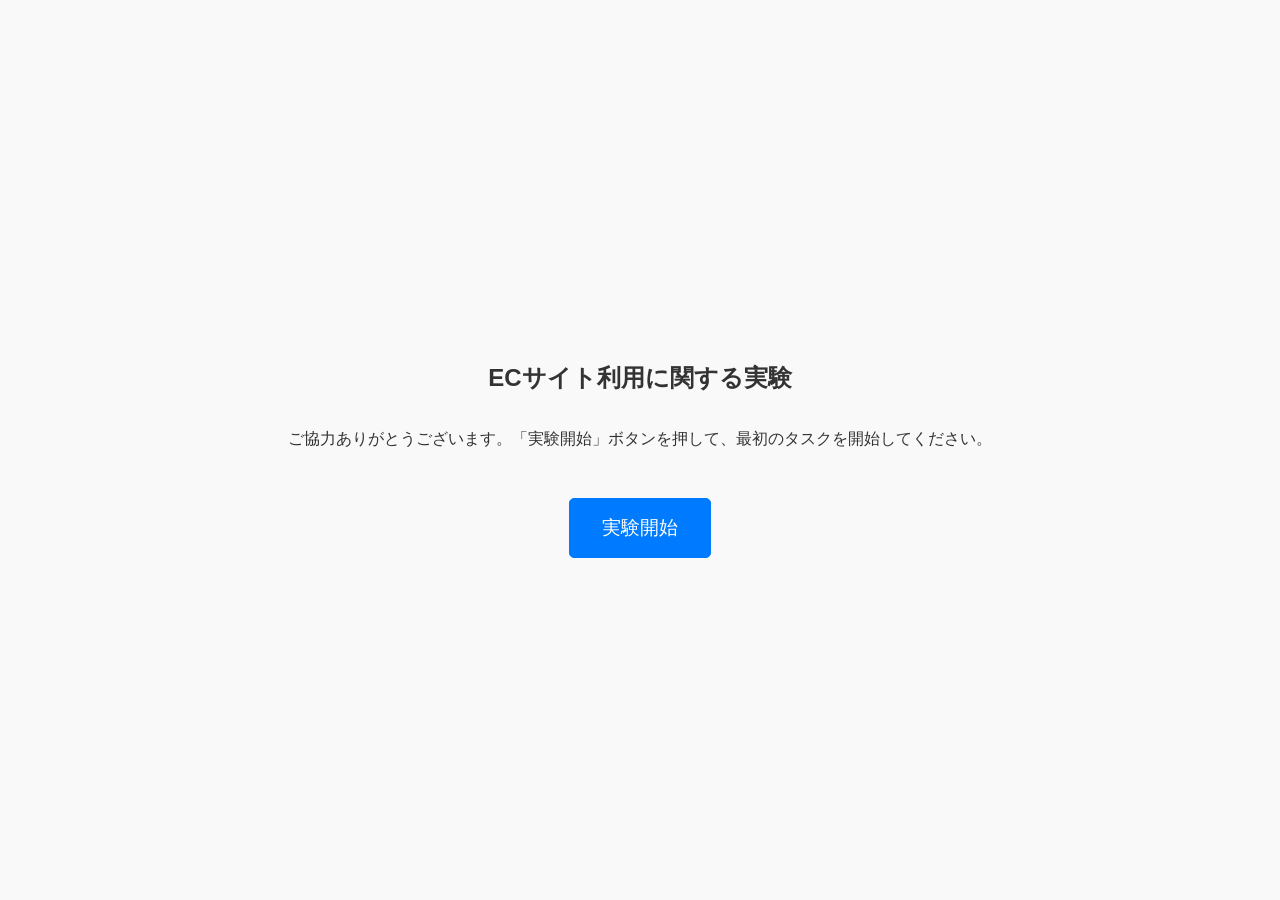
==== index.html @ 121de9e4 "1112" ====
<!DOCTYPE html>
<html lang="ja">
<head>
    <meta charset="UTF-8">
    <meta name="viewport" content="width=device-width, initial-scale=1.0">
    <title>ECサイト利用実験</title>
    <link rel="stylesheet" href="style.css">
</head>
<body>
    <div id="experiment-container">
        <!-- 0. 実験開始画面 -->
        <div id="start-screen">
            <h2>ECサイト利用に関する実験</h2>
            <p>ご協力ありがとうございます。「実験開始」ボタンを押して、最初のタスクを開始してください。</p>
            <button id="start-experiment-btn">実験開始</button>
        </div>

        <!-- チュートリアル開始画面 -->
        <div id="tutorial-start-screen" class="hidden">
            <h2>チュートリアル</h2>
            <p>まずはじめに、操作に慣れていただくためのチュートリアルを2回行います。</p>
            <button id="start-tutorial-btn">チュートリアル開始</button>
        </div>

        <!-- チュートリアル完了画面 -->
        <div id="tutorial-complete-screen" class="hidden">
            <h2>チュートリアル完了</h2>
            <p>チュートリアルお疲れ様でした。次は本番の実験です。</p>
            <button id="start-main-experiment-btn">実験に進む</button>
        </div>

        <!-- チュートリアルタスク完了画面 -->
        <div id="tutorial-task-complete-screen" class="hidden">
            <h2>チュートリアルタスク完了</h2>
            <p>本番ではアンケートの画面が表示されます。</p>
            <button id="next-tutorial-task-btn">次のチュートリアルへ</button>
        </div>

        <!-- 1. タスク指示画面 (デフォルトで非表示) -->
        <div id="task-screen" class="hidden">
            <h2>タスク指示</h2>
            <p id="task-description"><strong>トマト</strong>と<strong>ケーキ</strong>をカートに入れてください</p>
            <button id="start-task-btn">タスク開始</button>
        </div>

        <!-- 2. ECサイト画面 (デフォルトで非表示) -->
        <div id="ec-site-screen" class="hidden">
            <div class="loading-overlay" style="display: none;">
                <!-- ローダー用のコンテナ -->
            </div>

            <header>
                <h1>ECサイト</h1>
                <p id="header-task-description" style="margin: 0 auto; padding: 0 2rem; font-size: 1.1rem; color: #c9302c; font-weight: 600;"></p>
                <div class="header-right">
                    <div id="cart-container">
                        <span id="cart-count">0</span>
                        <svg id="cart-icon" xmlns="http://www.w3.org/2000/svg" width="28" height="28" viewBox="0 0 24 24" fill="none" stroke="currentColor" stroke-width="2" stroke-linecap="round" stroke-linejoin="round"><circle cx="9" cy="21" r="1"></circle><circle cx="20" cy="21" r="1"></circle><path d="M1 1h4l2.68 13.39a2 2 0 0 0 2 1.61h9.72a2 2 0 0 0 2-1.61L23 6H6"></path></svg>
                        <ul id="cart-items">
                            <!-- カート内商品はここに表示 -->
                        </ul>
                    </div>
                    <button id="complete-task-btn">完了を報告する</button>
                </div>
            </header>

            <div id="ec-main-container">
                <nav id="category-nav">
                    <a href="#" data-category="home">ホーム</a>
                    <a href="#" data-category="vegetables">野菜</a>
                    <a href="#" data-category="fruits">果物</a>
                    <a href="#" data-category="sweets">お菓子・デザート</a>
                    <a href="#" data-category="drinks">飲み物</a>
                </nav>

                <main>
                    <div id="product-list">
                        <!-- 商品カードはここに動的に挿入されます -->
                    </div>
                </main>

                <!-- カートサイドバー -->
                <aside id="cart-sidebar">
                    <div class="cart-sidebar-header">
                        <h2>カート</h2>
                    </div>
                    <div id="cart-sidebar-body">
                        <!-- カートの内容がここに表示される -->
                    </div>
                </aside>
            </div>

            <div id="toast-notification" class="toast"></div>

            <button id="back-to-loader-selection-btn">ローダー選択に戻る</button>
        </div>

        <div id="survey-screen" class="hidden">
            <h2>アンケート</h2>
            <p>タスク<span id="survey-task-number"></span>のアンケートです。</p>
            <p>アンケートを記入して下さい。</p>
            <p>アンケートの記入が終わったら次のタスクへ移動してください。</p>
            <div class="next-task-container">
                <button id="next-task-btn">次のタスクへ</button>
            </div>
        </div>
        <div id="experiment-complete-screen" class="hidden">
            <h2>実験終了</h2>
            <p>ご協力いただき、誠にありがとうございました。すべてのタスクが完了しました。</p>
            <button id="download-csv-btn">CSV形式でダウンロード</button>
        </div>

    </div>

    <div id="debug-loader-modal" class="modal-overlay hidden">
        <div class="modal-content">
            <button class="modal-close-btn">&times;</button>
            <h2>Loader Showcase (Debug)</h2>
            <div class="modal-loader-grid">
                <!-- Spinner -->
                <div class="modal-loader-card">
                    <h3>Spinner</h3>
                    <div class="spinner"></div>
                </div>
                <!-- Spinner (Color) -->
                <div class="modal-loader-card">
                    <h3>Spinner (Color)</h3>
                    <div class="spinner color"></div>
                </div>
                <!-- Progress Bar -->
                <div class="modal-loader-card">
                    <h3>Progress Bar</h3>
                    <div class="progress-bar-container">
                        <div class="progress-bar"></div>
                    </div>
                </div>
                <!-- Progress Bar (Color) -->
                <div class="modal-loader-card">
                    <h3>Progress Bar (Color)</h3>
                    <div class="progress-bar-container">
                        <div class="progress-bar color"></div>
                    </div>
                </div>
                <!-- Skeleton -->
                <div class="modal-loader-card skeleton-card-wrapper">
                                    <h3>Skeleton</h3>
                                    <div class="modal-skeleton-card">
                                        <div class="skeleton-image"></div>
                                        <div class="skeleton-content">
                                            <div class="skeleton-text"></div>
                                            <div class="skeleton-text short"></div>
                                        </div>
                                        <div class="skeleton-button"></div>
                                    </div>
                                </div>
                                <!-- Skeleton (Color) -->
                                <div class="modal-loader-card skeleton-card-wrapper">
                                    <h3>Skeleton (Color)</h3>
                                    <div class="modal-skeleton-card color">
                                        <div class="skeleton-image"></div>
                                        <div class="skeleton-content">
                                            <div class="skeleton-text"></div>
                                            <div class="skeleton-text short"></div>
                                        </div>
                                        <div class="skeleton-button"></div>
                                    </div>                </div>
            </div>
        </div>
    </div>

    <script src="script.js"></script>
</body>
</html>
---- style.css ----
/* 全体スタイル */
body {
    font-family: 'Helvetica Neue', Arial, 'Hiragino Kaku Gothic ProN', 'Hiragino Sans', Meiryo, sans-serif;
    margin: 0;
    background-color: #f9f9f9;
    color: #333;
}

*, *::before, *::after {
    box-sizing: border-box;
}

/* ヘッダーとナビゲーション */
header {
    background-color: #fff;
    padding: 0 1rem; /* ← 左右のpaddingを縮小 */
    height: 60px;
    display: flex;
    align-items: center;
    border-bottom: 1px solid #eee;
    position: sticky;
    top: 0;
    z-index: 1000;
}

header h1 {
    font-size: 1.5rem;
    margin: 0;
}

/* --- メインレイアウトコンテナ --- */
#ec-main-container {
    display: flex;
    align-items: flex-start;
}

/* --- サイドバーナビゲーション --- */
#category-nav {
    flex: 0 0 240px; /* サイドバーの幅を固定 */
    background-color: #fdfdfd;
    border-right: 1px solid #eee;
    padding: 1.5rem 1rem;
    height: calc(100vh - 60px); /* ヘッダーの高さを引いたビューポートの高さ */
    position: sticky;
    top: 60px; /* ヘッダーの高さ分オフセット */
}

#category-nav a {
    display: block;
    text-decoration: none;
    color: #333;
    padding: 0.75rem 1.5rem;
    margin-bottom: 0.5rem;
    border-radius: 6px;
    font-weight: 500;
    transition: background-color 0.2s ease, color 0.2s ease;
    border-left: 3px solid transparent;
}

#category-nav a:hover {
    background-color: #f0f0f0;
}

#category-nav a.active {
    color: #007bff;
    font-weight: 600;
    background-color: #e9f5ff;
    border-left-color: #007bff;
}

/* --- メインコンテンツエリア --- */
main {
    flex-grow: 1;
    padding: 0; /* mainのパディングを削除 */
}

/* 商品一覧 */
#product-list {
    display: grid;
    grid-template-columns: repeat(5, 1fr); /* 5列に固定 */
    gap: 1rem; /* 隙間を縮小 */
    padding: 1.5rem;
    max-width: 1400px;
    margin: 0 auto;
}

#product-list h2 {
    grid-column: 1 / -1; /* h2をグリッドの全幅に広げる */
    margin-bottom: 1rem;
    padding-bottom: 1rem;
    border-bottom: 1px solid #eee;
}

/* 商品カード */
.product-card {
    background: #fff;
    border-radius: 8px; /* 少し小さく */
    box-shadow: 0 2px 8px rgba(0, 0, 0, 0.06);
    overflow: hidden;
    transition: transform 0.3s ease, box-shadow 0.3s ease;
    display: flex;
    flex-direction: column;
    min-width: 0; /* グリッドアイテムの最小幅問題を解決 */
    min-height: 310px; /* カードの高さを統一し、スクロールバーの出現を防ぐ */
}

.product-card:hover {
    transform: translateY(-4px);
    box-shadow: 0 6px 16px rgba(0, 0, 0, 0.1);
}

.product-card img {
    width: 100%;
    height: 140px; /* 画像高さを縮小 */
    object-fit: contain;
}

.product-card-content {
    padding: 0.8rem; /* パディングを縮小 */
    flex-grow: 1;
    display: flex;
    flex-direction: column;
    overflow: hidden; /* コンテンツのはみ出しによる幅の拡張を防ぐ */
}

.product-card h3 {
    margin-top: 0;
    margin-bottom: 0.4rem;
    font-size: 1rem; /* 文字サイズを縮小 */
    word-break: break-all; /* 長い単語による幅の拡張を防ぐ */
}

.product-card p {
    font-size: 0.9rem; /* 文字サイズを縮小 */
    color: #666;
    flex-grow: 1;
}

.product-card .price {
    font-size: 1rem; /* 文字サイズを縮小 */
    font-weight: bold;
    color: #e63946;
    margin-bottom: 0.8rem;
}

/* カートに入れるボタン */
.add-to-cart-btn {
    display: block; /* aタグになったため追加 */
    text-align: center; /* aタグになったため追加 */
    text-decoration: none; /* aタグになったため追加 */
    background-color: #007bff;
    color: white;
    border: none;
    padding: 0.5rem 0.8rem; /* パディングを縮小 */
    margin: 0.8rem;
    margin-top: auto; /* ボタンをカード下部に固定 */
    border-radius: 5px;
    cursor: pointer;
    font-size: 0.9rem; /* 文字サイズを縮小 */
    font-weight: bold;
    transition: background-color 0.3s ease;
}

.add-to-cart-btn:hover {
    background-color: #0056b3;
}

/* ローディングオーバーレイ */
.loading-overlay {
    position: fixed;
    top: 0;
    left: 0;
    width: 100%;
    height: 100%;
    background-color: rgba(255, 255, 255, 0.8);
    backdrop-filter: blur(5px);
    display: none; /* デフォルトは非表示 */
    justify-content: center;
    align-items: center;
    z-index: 9999;
    flex-direction: column;
}

/* スピナー */
.spinner {
    width: 48px;
    height: 48px;
    border: 4px solid #f3f3f3;
    border-top: 4px solid #007bff;
    border-radius: 50%;
    animation: spin 1s linear infinite;
    margin-bottom: 20px;
}

@keyframes spin {
    0% { transform: rotate(0deg); }
    100% { transform: rotate(360deg); }
}

/* プログレスバー */
.progress-bar-container {
    width: 200px;
    height: 8px;
    background-color: #e0e0e0;
    border-radius: 4px;
    overflow: hidden;
}

.progress-bar {
    width: 0; /* 初期幅を0に */
    height: 100%;
    background-color: #007bff;
    border-radius: 4px;
    /* 加速的な動きを表現するtransition */
    transition: width 0s cubic-bezier(0.5, 0, 0.75, 0);
}


/* トースト通知 */
#toast-notification {
    position: fixed;
    bottom: 20px;
    right: 20px;
    background-color: #2c3e50;
    color: #ecf0f1;
    padding: 1rem 1.5rem;
    border-radius: 8px;
    box-shadow: 0 5px 15px rgba(0, 0, 0, 0.2);
    transform: translateX(calc(100% + 20px));
    transition: transform 0.5s cubic-bezier(0.68, -0.55, 0.27, 1.55);
    z-index: 10000;
    opacity: 0;
}

#toast-notification.show {
    transform: translateX(0);
    opacity: 1;
}

/* 画面表示/非表示 */
.hidden {
    display: none !important;
}

/* タスク完了ボタン */
#complete-task-btn {
    padding: 0.6rem 1.2rem;
    font-size: 0.9rem;
    font-weight: bold;
    color: #fff;
    background-color: #28a745; /* 成功を意味する緑色 */
    border: none;
    border-radius: 5px;
    cursor: pointer;
    transition: background-color 0.3s ease;
}

#complete-task-btn:hover {
    background-color: #218838;
}

/* ホーム画面の検索コンテナ */
.home-search-container {
    text-align: center;
    padding: 4rem 2rem;
    display: flex;
    flex-direction: column;
    align-items: center;
    justify-content: center;
    height: calc(100% - 4rem); /* padding分を考慮 */
}

.home-search-container h2 {
    grid-column: initial; /* グリッドレイアウトの影響をリセット */
    border-bottom: none;
    font-size: 1.8rem;
    margin-bottom: 2rem;
    color: #333;
}

.search-bar {
    display: flex;
    width: 100%;
    max-width: 600px;
    border-radius: 8px;
    overflow: hidden;
    box-shadow: 0 4px 20px rgba(0, 0, 0, 0.1);
}

.search-bar input {
    flex-grow: 1;
    border: 1px solid #ddd;
    border-right: none;
    padding: 1rem;
    font-size: 1.1rem;
    border-radius: 8px 0 0 8px;
}

.search-bar input:focus {
    outline: none;
    border-color: #007bff;
}

.search-bar button {
    border: none;
    background-color: #007bff;
    color: white;
    padding: 0 2rem;
    font-size: 1.1rem;
    font-weight: bold;
    cursor: pointer;
    transition: background-color 0.3s ease;
    border-radius: 0 8px 8px 0;
}

.search-bar button:hover {
    background-color: #0056b3;
}

/* 開始・タスク・終了画面共通スタイル */
#start-screen, #task-screen, #experiment-complete-screen {
    display: flex;
    flex-direction: column;
    align-items: center;
    justify-content: center;
    height: 100vh;
    text-align: center;
    padding: 2rem;
}

#start-screen button, #task-screen button, #next-task-btn {
    font-size: 1.2rem;
    padding: 1rem 2rem;
    margin-top: 2rem;
    cursor: pointer;
    border: 1px solid #007bff;
    background-color: #007bff;
    color: #fff;
    border-radius: 5px;
    transition: all 0.3s ease;
}

#start-screen button:hover, #task-screen button:hover, #next-task-btn:hover {
    background-color: #0056b3;
}

/* タスク指示の強調 */
#task-description strong {
    background-color: yellow;
    color: #000;
    padding: 2px 4px;
    border-radius: 3px;
}


/* スケルトンスクリーン */
.skeleton-card {
    background: #fff;
    border-radius: 8px; /* product-cardと一致 */
    box-shadow: 0 2px 8px rgba(0, 0, 0, 0.06); /* product-cardと一致 */
    overflow: hidden;
    display: flex;
    flex-direction: column;
    min-width: 0; /* グリッドアイテムの最小幅問題を解決 */
    min-height: 310px; /* カードの高さを統一し、スクロールバーの出現を防ぐ */
}

.skeleton-image, .skeleton-text, .skeleton-button {
    background: linear-gradient(90deg, #f0f0f0 25%, #e0e0e0 50%, #f0f0f0 75%);
    background-size: 200% 100%;
    animation: shimmer 1.5s infinite;
}

.skeleton-image {
    width: 100%;
    height: 140px; /* product-cardと一致 */
}

.skeleton-content {
    padding: 0.8rem; /* product-card-contentと一致 */
    flex-grow: 1;
    display: flex;
    flex-direction: column;
}

.skeleton-text {
    height: 1rem; /* h3のfont-sizeに合わせる */
    border-radius: 4px;
    margin-bottom: 0.4rem; /* h3のmargin-bottomに合わせる */
}

.skeleton-text.short {
    width: 60%;
    margin-bottom: 0.8rem; /* priceのmargin-bottomに合わせる */
}

.skeleton-button {
    /* .add-to-cart-btnに合わせる */
    height: calc(0.5rem * 2 + 0.9rem);
    margin: 0.8rem;
    margin-top: auto;
    border-radius: 5px;
}

@keyframes shimmer {
    0% {
        background-position: 200% 0;
    }
    100% {
        background-position: -200% 0;
    }
}

#back-to-loader-selection-btn {
    position: fixed;
    bottom: 20px;
    left: 20px;
    padding: 0.6rem 1.2rem;
    font-size: 0.9rem;
    font-weight: bold;
    color: #fff;
    background-color: #6c757d;
    border: none;
    border-radius: 5px;
    cursor: pointer;
    z-index: 1000;
    transition: background-color 0.3s ease;
}

#back-to-loader-selection-btn:hover {
    background-color: #5a6268;
}

/* --- カラーバージョン --- */

/* カラースピナー */
.spinner.color {
    /* Re-style for conic gradient */
    border: none; /* Remove the old border */
    background: conic-gradient(from 90deg at 50% 50%, #4285F4, #DB4437, #F4B400, #0F9D58, #4285F4);
    -webkit-mask: radial-gradient(farthest-side, #0000 calc(100% - 4px), #000 0);
    mask: radial-gradient(farthest-side, #0000 calc(100% - 4px), #000 0);
}

/* カラープログレスバー */
.progress-bar.color {
    background: linear-gradient(90deg, #4285F4, #0F9D58, #F4B400, #DB4437);
}

/* カラースケルトン */
.skeleton-card.color .skeleton-image,
.skeleton-card.color .skeleton-text,
.skeleton-card.color .skeleton-button {
    background: linear-gradient(
        90deg,
        #e57373, /* Refined Red */
        #ffb74d, /* Refined Orange */
        #fff176, /* Refined Yellow */
        #81c784, /* Refined Green */
        #64b5f6, /* Refined Blue */
        #7986cb, /* Refined Indigo */
        #e57373  /* Repeat Red for smooth loop */
    );
    background-size: 200% 100%;
}

/* --- Debug Loader Modal --- */
.modal-overlay {
    position: fixed;
    top: 0;
    left: 0;
    width: 100%;
    height: 100%;
    background-color: rgba(0, 0, 0, 0.7);
    backdrop-filter: blur(5px);
    display: flex;
    justify-content: center;
    align-items: center;
    z-index: 10000;
    opacity: 0;
    visibility: hidden;
    transition: opacity 0.3s, visibility 0.3s;
}

.modal-overlay:not(.hidden) {
    opacity: 1;
    visibility: visible;
}

.modal-content {
    background-color: #fff;
    color: #333;
    padding: 2rem;
    border-radius: 8px;
    width: 90%;
    max-width: 1200px;
    max-height: 90vh;
    overflow-y: auto;
    position: relative;
    box-shadow: 0 5px 20px rgba(0,0,0,0.3);
    transform: scale(0.95);
    transition: transform 0.3s;
}

.modal-overlay:not(.hidden) .modal-content {
    transform: scale(1);
}

.modal-close-btn {
    position: absolute;
    top: 10px;
    right: 15px;
    background: none;
    border: none;
    font-size: 2.5rem;
    color: #aaa;
    cursor: pointer;
    line-height: 1;
}

.modal-content h2 {
    margin-top: 0;
    margin-bottom: 2rem;
    text-align: center;
}

.modal-loader-grid {
    display: grid;
    grid-template-columns: repeat(auto-fit, minmax(300px, 1fr));
    gap: 2rem;
}

.modal-loader-card {
    border: 1px solid #eee;
    border-radius: 8px;
    padding: 1.5rem;
    display: flex;
    flex-direction: column;
    align-items: center;
    background-color: #f9f9f9;
}

.modal-loader-card h3 {
    margin-top: 0;
    margin-bottom: 1.5rem;
    font-size: 1rem;
    font-weight: 600;
}

.modal-loader-card .progress-bar-container {
    width: 100%;
}

.skeleton-card-wrapper {
    width: 100%;
    height: 250px;
    background-color: #fff; /* Ensure skeleton background is white */
}

/* --- Styles for Modal Skeleton --- */
.modal-skeleton-card {
    background: #fff;
    border: 1px solid #eee;
    border-radius: 8px;
    overflow: hidden;
    display: flex;
    flex-direction: column;
    width: 100%;
    height: 100%;
}

.modal-loader-card .skeleton-image {
    height: 50%;
}

.modal-skeleton-card .skeleton-content {
    padding: 1rem;
    flex-grow: 1;
    display: flex;
    flex-direction: column;
}

.modal-skeleton-card .skeleton-text {
    height: 1rem;
    border-radius: 4px;
    margin-bottom: 0.5rem;
}

.modal-skeleton-card .skeleton-text.short {
    width: 60%;
}

.modal-skeleton-card .skeleton-button {
    height: 30px;
    margin: 1rem;
    margin-top: auto;
    border-radius: 5px;
}

/* Apply shimmer animation to modal skeleton parts */
.modal-skeleton-card .skeleton-image,
.modal-skeleton-card .skeleton-text,
.modal-skeleton-card .skeleton-button {
    background: linear-gradient(90deg, #f0f0f0 25%, #e0e0e0 50%, #f0f0f0 75%);
    background-size: 200% 100%;
    animation: shimmer 1.5s infinite;
}

/* Apply color to modal skeleton color variant */
.modal-skeleton-card.color .skeleton-image,
.modal-skeleton-card.color .skeleton-text,
.modal-skeleton-card.color .skeleton-button {
    background: linear-gradient(
        90deg,
        #522d2d, /* Dark Red */
        #58432a, /* Dark Orange */
        #5a5a31, /* Dark Yellow */
        #3a583a, /* Dark Green */
        #315858, /* Dark Blue */
        #334459, /* Dark Indigo */
        #522d2d
    );
    background-size: 200% 100%;
}


/* --- カート表示用スタイル --- */
.header-right {
    display: flex;
    align-items: center;
    margin-left: auto; /* この要素を右端に寄せる */
}

#cart-container {
    position: relative;
    margin-right: 1.5rem; /* ボタンとの間に余白を追加 */
}

#cart-icon {
    color: #333;
}

#cart-count {
    position: absolute;
    top: -8px;
    right: -10px;
    background-color: #c9302c;
    color: white;
    font-size: 12px;
    font-weight: bold;
    width: 20px;
    height: 20px;
    border-radius: 50%;
    display: flex;
    justify-content: center;
    align-items: center;
    border: 2px solid white;
}

/* --- カートサイドバー --- */
#cart-sidebar {
    flex: 0 0 280px; /* サイドバーの幅を固定 */
    background-color: #fdfdfd;
    border-left: 1px solid #eee;
    height: calc(100vh - 60px); /* ヘッダーの高さを引いたビューポートの高さ */
    position: sticky;
    top: 60px; /* ヘッダーの高さ分オフセット */
}

.cart-sidebar-header {
    padding: 1rem 1.5rem;
    border-bottom: 1px solid #eee;
}

.cart-sidebar-header h2 {
    margin: 0;
    font-size: 1.2rem;
}

#cart-sidebar-body {
    padding: 1rem;
    overflow-y: auto;
}

#cart-sidebar-body ul {
    list-style: none;
    padding: 0;
    margin: 0;
}

#cart-sidebar-body li {
    display: flex;
    justify-content: space-between;
    align-items: center;
    margin-bottom: 0.75rem;
    font-size: 0.95rem;
}

.delete-cart-item-btn {
    background: none;
    border: none;
    color: #c9302c;
    font-size: 1.2rem;
    font-weight: bold;
    cursor: pointer;
    padding: 0 0.5rem;
    line-height: 1;
}

.delete-cart-item-btn:hover {
    color: #a94442;
}

/* --- ホーム画面の追加スタイル --- */

#product-list:not(:has(.product-card)) {
    display: block;
    padding: 0;
}

.hero-section {
    position: relative;
    height: 400px;
    background-image: url('images/pudding.jpg'); /* プリンの画像を背景に設定 */
    background-size: cover;
    background-position: center;
    display: flex;
    align-items: center;
    justify-content: center;
    text-align: center;
    color: white;
}

.hero-section::before {
    content: '';
    position: absolute;
    top: 0;
    left: 0;
    right: 0;
    bottom: 0;
    background-color: rgba(0, 0, 0, 0.5);
}

.hero-content {
    position: relative;
    z-index: 2;
    max-width: 600px;
    padding: 2rem;
}

.hero-content h1 {
    font-size: 2.8rem;
    font-weight: bold;
    margin-bottom: 1rem;
    text-shadow: 0 2px 4px rgba(0,0,0,0.5);
}

.hero-content p {
    font-size: 1.2rem;
    margin-bottom: 2rem;
}

.hero-cta-btn {
    background-color: #007bff;
    color: white;
    border: none;
    padding: 0.8rem 2rem;
    font-size: 1.1rem;
    font-weight: bold;
    border-radius: 5px;
    cursor: pointer;
    transition: background-color 0.3s ease;
}

.hero-cta-btn:hover {
    background-color: #0056b3;
}

.home-section {
    padding: 3rem 1.5rem;
    max-width: 1200px;
    margin: 0 auto;
}

.home-section h2 {
    text-align: center;
    font-size: 1.8rem;
    margin-bottom: 2rem;
    grid-column: initial;
    border-bottom: none;
}

.category-grid {
    display: grid;
    grid-template-columns: repeat(auto-fit, minmax(200px, 1fr));
    gap: 1.5rem;
}

.category-card {
    position: relative;
    border-radius: 8px;
    overflow: hidden;
    cursor: pointer;
    transition: transform 0.3s ease, box-shadow 0.3s ease;
    height: 250px;
}

.category-card:hover {
    transform: translateY(-5px);
    box-shadow: 0 8px 20px rgba(0,0,0,0.15);
}

.category-card img {
    width: 100%;
    height: 100%;
    object-fit: cover;
}

.category-card span {
    position: absolute;
    bottom: 0;
    left: 0;
    right: 0;
    background: linear-gradient(to top, rgba(0,0,0,0.8), transparent);
    color: white;
    padding: 1.5rem 1rem 1rem;
    font-size: 1.3rem;
    font-weight: bold;
    text-align: left;
}

.home-search-container {
    background-color: #f0f4f8;
    border-radius: 8px;
    height: auto; /* 高さを自動調整に変更 */
}

/* --- ホーム画面2のスタイル --- */

.hero-section-2 {
    display: flex;
    align-items: center;
    justify-content: space-between;
    padding: 4rem 2rem;
    background-color: #fff;
    max-width: 1200px;
    margin: 0 auto;
}

.hero-content-2 {
    flex: 1;
    padding-right: 2rem;
}

.hero-content-2 h1 {
    font-size: 2.5rem;
    font-weight: bold;
    margin-bottom: 1rem;
}

.hero-content-2 p {
    font-size: 1.1rem;
    color: #666;
    margin-bottom: 2rem;
}

.search-bar-2 {
    display: flex;
    max-width: 400px;
}

.search-bar-2 input {
    flex-grow: 1;
    border: 1px solid #ddd;
    padding: 0.8rem 1rem;
    font-size: 1rem;
    border-radius: 5px 0 0 5px;
}

.search-bar-2 input:focus {
    outline: none;
    border-color: #007bff;
}

.search-bar-2 button {
    border: none;
    background-color: #007bff;
    color: white;
    padding: 0 1.5rem;
    font-size: 1rem;
    cursor: pointer;
    border-radius: 0 5px 5px 0;
}

.hero-image-2 {
    flex: 1;
    max-width: 50%;
}

.hero-image-2 img {
    width: 100%;
    border-radius: 8px;
}

.featured-products-grid {
    display: grid;
    grid-template-columns: repeat(auto-fit, minmax(220px, 1fr));
    gap: 1.5rem;
}

#switch-home-layout-btn {
    display: block;
    margin: 2rem auto;
    padding: 0.8rem 1.5rem;
    font-size: 1rem;
    font-weight: bold;
    color: #007bff;
    background-color: transparent;
    border: 2px solid #007bff;
    border-radius: 5px;
    cursor: pointer;
    transition: all 0.3s ease;
}

#switch-home-layout-btn:hover {
    background-color: #007bff;
    color: white;
}

/* --- アンケート画面のスタイル --- */
#survey-screen {
    display: flex;
    flex-direction: column;
    align-items: center;
    justify-content: flex-start; /* 上寄せに変更 */
    height: 100vh;
    text-align: center;
    padding: 2rem;
    font-size: 1.2rem;
}

#survey-screen p, #survey-screen a {
    margin: 1rem 0;
}

#survey-frame {
    width: 80vw; /* ビューポート幅の80% */
    height: 70vh; /* ビューポート高さの70% */
    border: 1px solid #ddd; /* 境界線を設定 */
    border-radius: 8px;
}

.next-task-container {
    position: fixed;
    bottom: 20px;
    right: 20px;
}
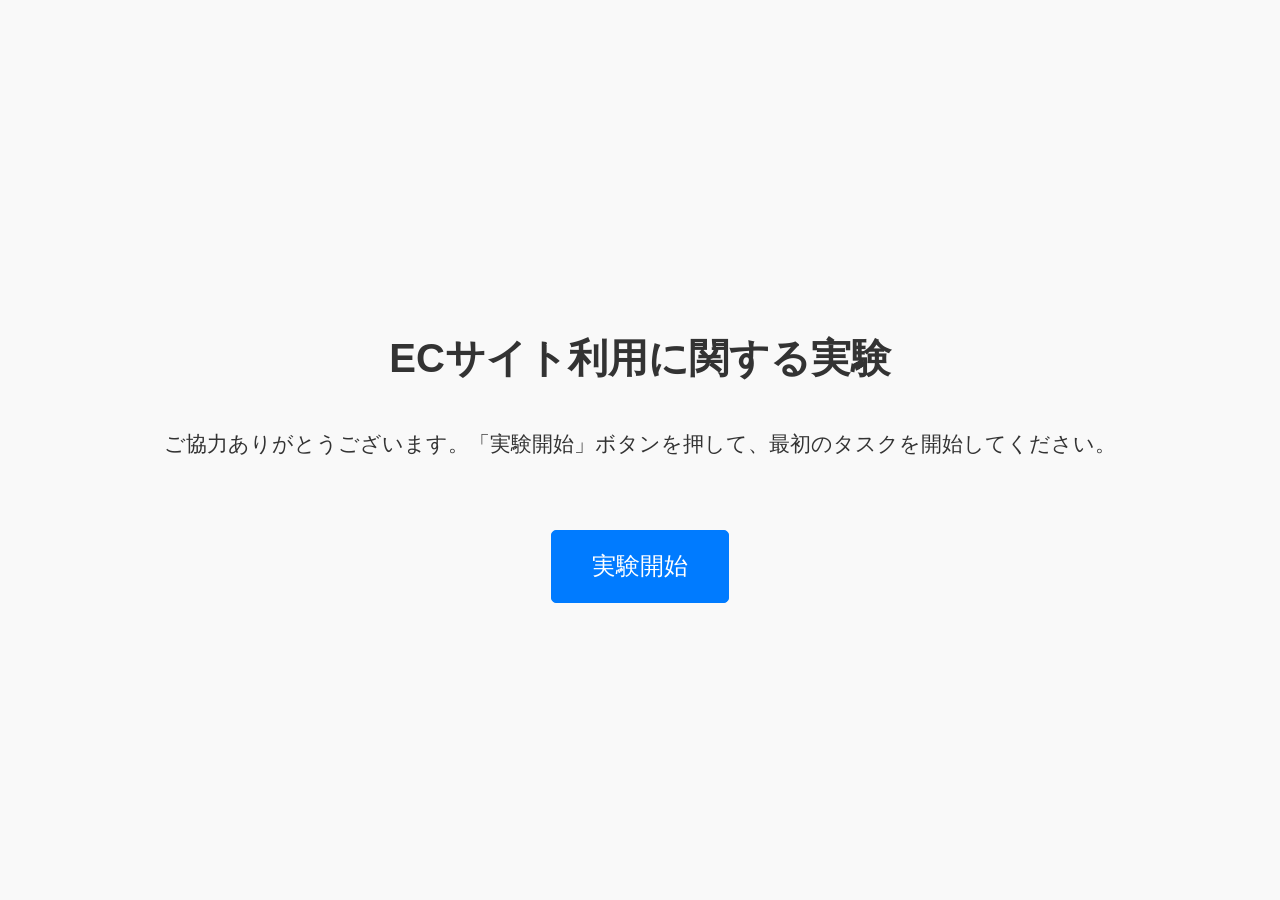
==== commit 6388fa3c: "05/23 予備実験前の環境です。" ====
--- a/index.html
+++ b/index.html
@@ -12,13 +12,16 @@
         <div id="start-screen">
             <h2>ECサイト利用に関する実験</h2>
             <p>ご協力ありがとうございます。「実験開始」ボタンを押して、最初のタスクを開始してください。</p>
-            <button id="start-experiment-btn">実験開始</button>
+            <div class="start-buttons">
+                <button id="start-experiment-btn">実験開始</button>
+                <button id="enter-debug-mode-btn" style="display: none; margin-top: 2rem; background: none; color: #999; border: 1px solid #ddd; font-size: 0.8rem; padding: 0.4rem 0.8rem;">管理者メニュー (デバッグ用)</button>
+            </div>
         </div>
 
         <!-- チュートリアル開始画面 -->
         <div id="tutorial-start-screen" class="hidden">
             <h2>チュートリアル</h2>
-            <p>まずはじめに、操作に慣れていただくためのチュートリアルを2回行います。</p>
+            <p>まずはじめに、操作に慣れていただくためのチュートリアルを4回行います。</p>
             <button id="start-tutorial-btn">チュートリアル開始</button>
         </div>
 
@@ -39,7 +42,7 @@
         <!-- 1. タスク指示画面 (デフォルトで非表示) -->
         <div id="task-screen" class="hidden">
             <h2>タスク指示</h2>
-            <p id="task-description"><strong>トマト</strong>と<strong>ケーキ</strong>をカートに入れてください</p>
+            <p id="task-description"><strong>Tシャツ</strong>と<strong>スニーカー</strong>をカートに入れてください</p>
             <button id="start-task-btn">タスク開始</button>
         </div>
 
@@ -67,10 +70,10 @@
             <div id="ec-main-container">
                 <nav id="category-nav">
                     <a href="#" data-category="home">ホーム</a>
-                    <a href="#" data-category="vegetables">野菜</a>
-                    <a href="#" data-category="fruits">果物</a>
-                    <a href="#" data-category="sweets">お菓子・デザート</a>
-                    <a href="#" data-category="drinks">飲み物</a>
+                    <a href="#" data-category="fashion">ファッション</a>
+                    <a href="#" data-category="electronics">家電・ガジェット</a>
+                    <a href="#" data-category="furniture">家具・インテリア</a>
+                    <a href="#" data-category="food_drink">食べ物・飲み物</a>
                 </nav>
 
                 <main>
@@ -92,17 +95,43 @@
 
             <div id="toast-notification" class="toast"></div>
 
-            <button id="back-to-loader-selection-btn">ローダー選択に戻る</button>
+            <button id="back-to-loader-selection-btn" style="display: none;">ローダー選択に戻る</button>
         </div>
 
         <div id="survey-screen" class="hidden">
             <h2>アンケート</h2>
-            <p>タスク<span id="survey-task-number"></span>のアンケートです。</p>
-            <p>アンケートを記入して下さい。</p>
-            <p>アンケートの記入が終わったら次のタスクへ移動してください。</p>
-            <div class="next-task-container">
-                <button id="next-task-btn">次のタスクへ</button>
-            </div>
+            <p>現在のタスク(<span id="survey-task-number"></span>)について、以下の質問にご回答ください。</p>
+            <form id="task-survey-form">
+                <div class="form-group">
+                    <label for="perceived-time">体感的な読み込み時間の長さ</label>
+                    <div class="vas-container">
+                        <span>短い</span>
+                        <input type="range" id="perceived-time" name="perceived-time" min="0" max="100" step="1" value="50" required>
+                        <span>長い</span>
+                    </div>
+                </div>
+                <div class="form-group">
+                    <label>今の待ち時間に対してどの程度「不快感」を感じましたか？</label>
+                    <div class="likert-rating">
+                        <input type="radio" id="discomfort-5" name="discomfort" value="5" required><label for="discomfort-5">非常に不快</label>
+                        <input type="radio" id="discomfort-4" name="discomfort" value="4"><label for="discomfort-4">不快</label>
+                        <input type="radio" id="discomfort-3" name="discomfort" value="3"><label for="discomfort-3">どちらでもない</label>
+                        <input type="radio" id="discomfort-2" name="discomfort" value="2"><label for="discomfort-2">あまり不快ではない</label>
+                        <input type="radio" id="discomfort-1" name="discomfort" value="1"><label for="discomfort-1">全く不快ではない</label>
+                    </div>
+                </div>
+                <div class="form-group">
+                    <label>このシステムの「信頼性」をどの程度感じますか？</label>
+                    <div class="likert-rating">
+                        <input type="radio" id="reliability-5" name="reliability" value="5" required><label for="reliability-5">非常に信頼できる</label>
+                        <input type="radio" id="reliability-4" name="reliability" value="4"><label for="reliability-4">信頼できる</label>
+                        <input type="radio" id="reliability-3" name="reliability" value="3"><label for="reliability-3">どちらでもない</label>
+                        <input type="radio" id="reliability-2" name="reliability" value="2"><label for="reliability-2">あまり信頼できない</label>
+                        <input type="radio" id="reliability-1" name="reliability" value="1"><label for="reliability-1">全く信頼できない</label>
+                    </div>
+                </div>
+                <button type="submit" id="submit-survey-btn">アンケートを送信して次のタスクへ</button>
+            </form>
         </div>
         <div id="experiment-complete-screen" class="hidden">
             <h2>実験終了</h2>
@@ -140,6 +169,11 @@
                     <div class="progress-bar-container">
                         <div class="progress-bar color"></div>
                     </div>
+                </div>
+                <!-- Hourglass -->
+                <div class="modal-loader-card">
+                    <h3>Hourglass</h3>
+                    <div class="hourglass"></div>
                 </div>
                 <!-- Skeleton -->
                 <div class="modal-loader-card skeleton-card-wrapper">
--- a/style.css
+++ b/style.css
@@ -13,8 +13,8 @@
 /* ヘッダーとナビゲーション */
 header {
     background-color: #fff;
-    padding: 0 1rem; /* ← 左右のpaddingを縮小 */
-    height: 60px;
+    padding: 0 1rem;
+    height: 40px; /* 50pxから40pxにさらに縮小 */
     display: flex;
     align-items: center;
     border-bottom: 1px solid #eee;
@@ -24,7 +24,7 @@
 }
 
 header h1 {
-    font-size: 1.5rem;
+    font-size: 1.1rem; /* さらに縮小 */
     margin: 0;
 }
 
@@ -36,36 +36,39 @@
 
 /* --- サイドバーナビゲーション --- */
 #category-nav {
-    flex: 0 0 240px; /* サイドバーの幅を固定 */
+    flex: 0 0 220px; /* 180pxから広げて安定感を出す */
     background-color: #fdfdfd;
     border-right: 1px solid #eee;
-    padding: 1.5rem 1rem;
-    height: calc(100vh - 60px); /* ヘッダーの高さを引いたビューポートの高さ */
+    padding: 1rem 0.6rem; /* 余白を確保 */
+    height: calc(100vh - 40px);
     position: sticky;
-    top: 60px; /* ヘッダーの高さ分オフセット */
+    top: 40px;
 }
 
 #category-nav a {
     display: block;
     text-decoration: none;
     color: #333;
-    padding: 0.75rem 1.5rem;
-    margin-bottom: 0.5rem;
-    border-radius: 6px;
+    padding: 1rem 1.2rem; /* パディングを大幅に増やしてクリックしやすく */
+    margin-bottom: 0.8rem; /* 項目間の距離を広げてミスを防ぐ */
+    border-radius: 8px;
     font-weight: 500;
-    transition: background-color 0.2s ease, color 0.2s ease;
-    border-left: 3px solid transparent;
+    font-size: 1.1rem; /* 文字を大きく */
+    transition: all 0.2s ease;
+    border-left: 4px solid transparent;
 }
 
 #category-nav a:hover {
     background-color: #f0f0f0;
+    transform: translateX(3px); /* 少し動かしてフィードバックを出す */
 }
 
 #category-nav a.active {
     color: #007bff;
-    font-weight: 600;
+    font-weight: 700;
     background-color: #e9f5ff;
     border-left-color: #007bff;
+    box-shadow: 0 2px 5px rgba(0, 123, 255, 0.1);
 }
 
 /* --- メインコンテンツエリア --- */
@@ -77,31 +80,33 @@
 /* 商品一覧 */
 #product-list {
     display: grid;
-    grid-template-columns: repeat(5, 1fr); /* 5列に固定 */
-    gap: 1rem; /* 隙間を縮小 */
-    padding: 1.5rem;
-    max-width: 1400px;
-    margin: 0 auto;
+    /* 1行に4つ固定 */
+    grid-template-columns: repeat(4, 1fr);
+    gap: 1rem; /* 0.5remから戻す */
+    padding: 1rem; /* 0.5remから戻す */
+    max-width: 100%;
+    margin: 0;
 }
 
 #product-list h2 {
-    grid-column: 1 / -1; /* h2をグリッドの全幅に広げる */
-    margin-bottom: 1rem;
-    padding-bottom: 1rem;
+    grid-column: 1 / -1;
+    margin-bottom: 0.8rem;
+    padding-bottom: 0.5rem;
+    font-size: 1.3rem;
     border-bottom: 1px solid #eee;
 }
 
 /* 商品カード */
 .product-card {
     background: #fff;
-    border-radius: 8px; /* 少し小さく */
+    border-radius: 8px;
     box-shadow: 0 2px 8px rgba(0, 0, 0, 0.06);
     overflow: hidden;
     transition: transform 0.3s ease, box-shadow 0.3s ease;
     display: flex;
     flex-direction: column;
-    min-width: 0; /* グリッドアイテムの最小幅問題を解決 */
-    min-height: 310px; /* カードの高さを統一し、スクロールバーの出現を防ぐ */
+    min-width: 0;
+    min-height: 340px; /* 2段収まる限界の高さ */
 }
 
 .product-card:hover {
@@ -111,33 +116,41 @@
 
 .product-card img {
     width: 100%;
-    height: 140px; /* 画像高さを縮小 */
+    height: 160px; /* 画像を大きく復元 */
     object-fit: contain;
+    margin-top: 10px;
 }
 
 .product-card-content {
-    padding: 0.8rem; /* パディングを縮小 */
+    padding: 0.8rem;
     flex-grow: 1;
     display: flex;
     flex-direction: column;
-    overflow: hidden; /* コンテンツのはみ出しによる幅の拡張を防ぐ */
+    overflow: hidden;
 }
 
 .product-card h3 {
     margin-top: 0;
     margin-bottom: 0.4rem;
-    font-size: 1rem; /* 文字サイズを縮小 */
-    word-break: break-all; /* 長い単語による幅の拡張を防ぐ */
+    font-size: 1.1rem;
+    word-break: break-all;
+    line-height: 1.3;
 }
 
 .product-card p {
-    font-size: 0.9rem; /* 文字サイズを縮小 */
+    display: block; /* 説明文を再表示 */
+    font-size: 0.85rem;
     color: #666;
+    margin-bottom: 0.5rem;
     flex-grow: 1;
+    display: -webkit-box;
+    -webkit-line-clamp: 2;
+    -webkit-box-orient: vertical;
+    overflow: hidden;
 }
 
 .product-card .price {
-    font-size: 1rem; /* 文字サイズを縮小 */
+    font-size: 1.1rem;
     font-weight: bold;
     color: #e63946;
     margin-bottom: 0.8rem;
@@ -145,18 +158,18 @@
 
 /* カートに入れるボタン */
 .add-to-cart-btn {
-    display: block; /* aタグになったため追加 */
-    text-align: center; /* aタグになったため追加 */
-    text-decoration: none; /* aタグになったため追加 */
+    display: block;
+    text-align: center;
+    text-decoration: none;
     background-color: #007bff;
     color: white;
     border: none;
-    padding: 0.5rem 0.8rem; /* パディングを縮小 */
+    padding: 0.6rem;
     margin: 0.8rem;
-    margin-top: auto; /* ボタンをカード下部に固定 */
+    margin-top: auto;
     border-radius: 5px;
     cursor: pointer;
-    font-size: 0.9rem; /* 文字サイズを縮小 */
+    font-size: 0.9rem;
     font-weight: bold;
     transition: background-color 0.3s ease;
 }
@@ -186,7 +199,7 @@
     width: 48px;
     height: 48px;
     border: 4px solid #f3f3f3;
-    border-top: 4px solid #007bff;
+    border-top: 4px solid #6c757d; /* Monochrome dark gray */
     border-radius: 50%;
     animation: spin 1s linear infinite;
     margin-bottom: 20px;
@@ -209,10 +222,44 @@
 .progress-bar {
     width: 0; /* 初期幅を0に */
     height: 100%;
-    background-color: #007bff;
+    background-color: #6c757d; /* Monochrome dark gray */
     border-radius: 4px;
     /* 加速的な動きを表現するtransition */
     transition: width 0s cubic-bezier(0.5, 0, 0.75, 0);
+}
+
+/* バウンシング・ドットローダー */
+.bouncing-dots {
+    display: flex;
+    justify-content: center;
+    align-items: center;
+    height: 80px; /* Adjust as needed */
+}
+
+.bouncing-dots div {
+    width: 12px;
+    height: 12px;
+    margin: 0 5px;
+    background-color: #6c757d;
+    border-radius: 50%;
+    animation: bounce 1.4s infinite ease-in-out both;
+}
+
+.bouncing-dots div:nth-child(1) {
+    animation-delay: -0.32s;
+}
+
+.bouncing-dots div:nth-child(2) {
+    animation-delay: -0.16s;
+}
+
+@keyframes bounce {
+    0%, 80%, 100% {
+        transform: translateY(0);
+    }
+    40% {
+        transform: translateY(-20px);
+    }
 }
 
 
@@ -318,20 +365,30 @@
 }
 
 /* 開始・タスク・終了画面共通スタイル */
-#start-screen, #task-screen, #experiment-complete-screen {
+#start-screen, #task-screen, #experiment-complete-screen, #tutorial-start-screen, #tutorial-complete-screen, #tutorial-task-complete-screen {
     display: flex;
     flex-direction: column;
     align-items: center;
     justify-content: center;
     height: 100vh;
     text-align: center;
-    padding: 2rem;
-}
-
-#start-screen button, #task-screen button, #next-task-btn {
-    font-size: 1.2rem;
-    padding: 1rem 2rem;
-    margin-top: 2rem;
+    padding: 3rem; /* paddingを少し大きく */
+}
+
+#start-screen h2, #task-screen h2, #tutorial-start-screen h2, #tutorial-complete-screen h2, #tutorial-task-complete-screen h2 {
+    font-size: 2.5rem; /* H2のフォントサイズを大きく */
+    margin-bottom: 1.5rem;
+}
+
+#start-screen p, #task-screen p, #tutorial-start-screen p, #tutorial-complete-screen p, #tutorial-task-complete-screen p {
+    font-size: 1.3rem; /* Pタグのフォントサイズを大きく */
+    margin-bottom: 2rem;
+}
+
+#start-screen button, #task-screen button, #next-task-btn, #tutorial-start-screen button, #tutorial-complete-screen button, #tutorial-task-complete-screen button {
+    font-size: 1.5rem; /* ボタンのフォントサイズを大きく */
+    padding: 1.2rem 2.5rem; /* ボタンのパディングを大きく */
+    margin-top: 2.5rem;
     cursor: pointer;
     border: 1px solid #007bff;
     background-color: #007bff;
@@ -340,16 +397,20 @@
     transition: all 0.3s ease;
 }
 
-#start-screen button:hover, #task-screen button:hover, #next-task-btn:hover {
+#start-screen button:hover, #task-screen button:hover, #next-task-btn:hover, #tutorial-start-screen button:hover, #tutorial-complete-screen button:hover, #tutorial-task-complete-screen button:hover {
     background-color: #0056b3;
 }
 
-/* タスク指示の強調 */
-#task-description strong {
-    background-color: yellow;
-    color: #000;
-    padding: 2px 4px;
-    border-radius: 3px;
+/* タスク指示の強調 (ポップな感じに) */
+#task-description strong, #header-task-description strong {
+    background-image: linear-gradient(45deg, #ff8177 0%, #ff867a 0%, #ff8c7f 21%, #f99185 52%, #cf556c 78%, #b12a5b 100%);
+    color: #fff;
+    padding: 5px 10px;
+    border-radius: 5px;
+    font-weight: 600;
+    box-shadow: 0 2px 5px rgba(0,0,0,0.2);
+    display: inline-block; /* transformとanimationのために必要 */
+    margin: 0 2px;
 }
 
 
@@ -361,8 +422,8 @@
     overflow: hidden;
     display: flex;
     flex-direction: column;
-    min-width: 0; /* グリッドアイテムの最小幅問題を解決 */
-    min-height: 310px; /* カードの高さを統一し、スクロールバーの出現を防ぐ */
+    min-width: 0;
+    min-height: 340px; /* product-cardに合わせる */
 }
 
 .skeleton-image, .skeleton-text, .skeleton-button {
@@ -373,30 +434,30 @@
 
 .skeleton-image {
     width: 100%;
-    height: 140px; /* product-cardと一致 */
+    height: 160px; /* product-cardに合わせる */
 }
 
 .skeleton-content {
-    padding: 0.8rem; /* product-card-contentと一致 */
+    padding: 0.8rem; /* product-card-contentに合わせる */
     flex-grow: 1;
     display: flex;
     flex-direction: column;
 }
 
 .skeleton-text {
-    height: 1rem; /* h3のfont-sizeに合わせる */
+    height: 1.1rem; /* product-card h3に合わせる */
     border-radius: 4px;
-    margin-bottom: 0.4rem; /* h3のmargin-bottomに合わせる */
+    margin-bottom: 0.4rem;
 }
 
 .skeleton-text.short {
     width: 60%;
-    margin-bottom: 0.8rem; /* priceのmargin-bottomに合わせる */
+    margin-bottom: 0.8rem;
 }
 
 .skeleton-button {
     /* .add-to-cart-btnに合わせる */
-    height: calc(0.5rem * 2 + 0.9rem);
+    height: 2.2rem;
     margin: 0.8rem;
     margin-top: auto;
     border-radius: 5px;
@@ -435,16 +496,25 @@
 
 /* カラースピナー */
 .spinner.color {
-    /* Re-style for conic gradient */
-    border: none; /* Remove the old border */
-    background: conic-gradient(from 90deg at 50% 50%, #4285F4, #DB4437, #F4B400, #0F9D58, #4285F4);
-    -webkit-mask: radial-gradient(farthest-side, #0000 calc(100% - 4px), #000 0);
-    mask: radial-gradient(farthest-side, #0000 calc(100% - 4px), #000 0);
+    border-top-color: #007bff; /* Blue */
+    /* If the background-image based one is being used, we should revert to border if we want a simple blue spinner, 
+       but let's keep the conic-gradient approach with blue shades for "color" feel if preferred, 
+       or just a solid blue. The user said "blue", so a blue gradient or solid blue. */
+    border: 4px solid #f3f3f3;
+    border-top: 4px solid #007bff;
+    background-image: none;
+    -webkit-mask: none;
+    mask: none;
 }
 
 /* カラープログレスバー */
 .progress-bar.color {
-    background: linear-gradient(90deg, #4285F4, #0F9D58, #F4B400, #DB4437);
+    background: linear-gradient(90deg, #007bff, #66b2ff);
+}
+
+/* カラーバウンシングドット */
+.bouncing-dots.color div {
+    background-color: #007bff;
 }
 
 /* カラースケルトン */
@@ -453,13 +523,13 @@
 .skeleton-card.color .skeleton-button {
     background: linear-gradient(
         90deg,
-        #e57373, /* Refined Red */
-        #ffb74d, /* Refined Orange */
-        #fff176, /* Refined Yellow */
-        #81c784, /* Refined Green */
-        #64b5f6, /* Refined Blue */
-        #7986cb, /* Refined Indigo */
-        #e57373  /* Repeat Red for smooth loop */
+        #e3f2fd, /* Light Blue */
+        #bbdefb, /* Lighter Blue */
+        #90caf9, /* Sky Blue */
+        #64b5f6, /* Brighter Blue */
+        #42a5f5, /* Rich Blue */
+        #2196f3, /* Standard Blue */
+        #e3f2fd  /* Loop back */
     );
     background-size: 200% 100%;
 }
@@ -553,7 +623,8 @@
 
 .skeleton-card-wrapper {
     width: 100%;
-    height: 250px;
+    /* product-cardのmin-heightに合わせる */
+    height: 310px; 
     background-color: #fff; /* Ensure skeleton background is white */
 }
 
@@ -561,6 +632,7 @@
 .modal-skeleton-card {
     background: #fff;
     border: 1px solid #eee;
+    /* .product-cardに合わせてradiusを調整 */
     border-radius: 8px;
     overflow: hidden;
     display: flex;
@@ -570,29 +642,35 @@
 }
 
 .modal-loader-card .skeleton-image {
-    height: 50%;
+    /* .product-card imgのheightに合わせる */
+    height: 140px;
 }
 
 .modal-skeleton-card .skeleton-content {
-    padding: 1rem;
+    /* .product-card-contentのpaddingに合わせる */
+    padding: 0.8rem;
     flex-grow: 1;
     display: flex;
     flex-direction: column;
 }
 
 .modal-skeleton-card .skeleton-text {
+    /* .skeleton-textに合わせる */
     height: 1rem;
     border-radius: 4px;
-    margin-bottom: 0.5rem;
+    margin-bottom: 0.4rem;
 }
 
 .modal-skeleton-card .skeleton-text.short {
+    /* .skeleton-text.shortに合わせる */
     width: 60%;
+    margin-bottom: 0.8rem;
 }
 
 .modal-skeleton-card .skeleton-button {
-    height: 30px;
-    margin: 1rem;
+    /* .skeleton-buttonに合わせる */
+    height: calc(0.5rem * 2 + 0.9rem);
+    margin: 0.8rem;
     margin-top: auto;
     border-radius: 5px;
 }
@@ -612,13 +690,13 @@
 .modal-skeleton-card.color .skeleton-button {
     background: linear-gradient(
         90deg,
-        #522d2d, /* Dark Red */
-        #58432a, /* Dark Orange */
-        #5a5a31, /* Dark Yellow */
-        #3a583a, /* Dark Green */
-        #315858, /* Dark Blue */
-        #334459, /* Dark Indigo */
-        #522d2d
+        #e3f2fd, /* Light Blue */
+        #bbdefb, /* Lighter Blue */
+        #90caf9, /* Sky Blue */
+        #64b5f6, /* Brighter Blue */
+        #42a5f5, /* Rich Blue */
+        #2196f3, /* Standard Blue */
+        #e3f2fd  /* Loop back */
     );
     background-size: 200% 100%;
 }
@@ -634,6 +712,7 @@
 #cart-container {
     position: relative;
     margin-right: 1.5rem; /* ボタンとの間に余白を追加 */
+    transform: translateY(17px); /* 20pxから3px上に調整 */
 }
 
 #cart-icon {
@@ -713,7 +792,7 @@
 
 /* --- ホーム画面の追加スタイル --- */
 
-#product-list:not(:has(.product-card)) {
+#product-list:not(:has(.product-card)):not(:has(.skeleton-card)) {
     display: block;
     padding: 0;
 }
@@ -935,12 +1014,12 @@
     justify-content: flex-start; /* 上寄せに変更 */
     height: 100vh;
     text-align: center;
-    padding: 2rem;
-    font-size: 1.2rem;
+    padding: 1rem; /* 2remから1remに縮小 */
+    font-size: 1.1rem; /* 1.2remから1.1remに微調整 */
 }
 
 #survey-screen p, #survey-screen a {
-    margin: 1rem 0;
+    margin: 0.8rem 0;
 }
 
 #survey-frame {
@@ -955,3 +1034,142 @@
     bottom: 20px;
     right: 20px;
 }
+
+/* --- New Survey Form Styles --- */
+#task-survey-form {
+    width: 95%; /* 幅を広げる */
+    max-width: 900px; /* 700pxから900pxに拡大 */
+    background: #fff;
+    padding: 2rem; /* 1.5remから戻す */
+    border-radius: 8px;
+    box-shadow: 0 4px 15px rgba(0, 0, 0, 0.1);
+    text-align: left;
+}
+
+#task-survey-form .form-group {
+    margin-bottom: 2rem; /* 余白を広げて見やすく */
+}
+
+#task-survey-form label {
+    display: block;
+    margin-bottom: 1rem;
+    font-weight: bold;
+    font-size: 1.1rem;
+}
+
+#task-survey-form .likert-rating {
+    display: flex;
+    justify-content: space-between; /* 均等配置に変更 */
+    gap: 0.5rem;
+    flex-wrap: nowrap; /* 絶対に改行させない */
+}
+
+#task-survey-form .likert-rating label {
+    flex: 1; /* すべて同じ幅にする */
+    text-align: center;
+    font-size: 0.9rem;
+    color: #333;
+    background-color: #f0f0f0;
+    cursor: pointer;
+    transition: all 0.2s ease-in-out;
+    padding: 0.8rem 0.4rem; /* 左右のパディングを詰め、上下を広げる */
+    border-radius: 8px; /* タグ型からボタン型へ */
+    border: 2px solid #f0f0f0;
+    white-space: nowrap; /* 文字列自体も改行させない */
+    margin: 0; /* ラベル自体のマージンをリセット */
+}
+
+/* ホバーしたラベルのスタイル */
+#task-survey-form .likert-rating label:hover {
+    border-color: #007bff;
+    background-color: #e9f5ff;
+}
+
+/* 選択されたラベルのスタイル */
+#task-survey-form .likert-rating input:checked + label {
+    background-color: #007bff;
+    color: #fff;
+    border-color: #007bff;
+    font-weight: bold;
+}
+
+#task-survey-form .likert-rating input[type="radio"] {
+    display: none;
+}
+
+
+#task-survey-form button[type="submit"] {
+    width: 100%;
+    font-size: 1.1rem;
+    padding: 0.8rem 2rem;
+    cursor: pointer;
+    border: none;
+    background-color: #28a745;
+    color: #fff;
+    border-radius: 5px;
+    transition: all 0.3s ease;
+}
+
+#task-survey-form button[type="submit"]:hover {
+    background-color: #218838;
+}
+/* VAS Container for Perceived Time */
+.vas-container {
+    display: flex;
+    align-items: center;
+    gap: 1rem;
+    width: 100%;
+}
+
+.vas-container span {
+    font-size: 0.9rem;
+    color: #666;
+}
+
+.vas-container input[type="range"] {
+    flex-grow: 1;
+    -webkit-appearance: none; /* Remove default styling */
+    appearance: none;
+    height: 8px;
+    background: #d3d3d3;
+    outline: none;
+    opacity: 0.7;
+    transition: opacity .2s;
+    border-radius: 5px;
+}
+
+.vas-container input[type="range"]:hover {
+    opacity: 1;
+}
+
+.vas-container input[type="range"]::-webkit-slider-thumb {
+    -webkit-appearance: none;
+    appearance: none;
+    width: 20px;
+    height: 20px;
+    border-radius: 50%;
+    background: #007bff;
+    cursor: pointer;
+    box-shadow: 0 0 2px rgba(0,0,0,0.3);
+    opacity: 0; /* 初期状態で非表示 */
+    transition: opacity 0.2s ease;
+}
+
+.vas-container input[type="range"].touched::-webkit-slider-thumb {
+    opacity: 1; /* 操作後に表示 */
+}
+
+.vas-container input[type="range"]::-moz-range-thumb {
+    width: 20px;
+    height: 20px;
+    border-radius: 50%;
+    background: #007bff;
+    cursor: pointer;
+    box-shadow: 0 0 2px rgba(0,0,0,0.3);
+    opacity: 0; /* 初期状態で非表示 */
+    transition: opacity 0.2s ease;
+}
+
+.vas-container input[type="range"].touched::-moz-range-thumb {
+    opacity: 1; /* 操作後に表示 */
+}
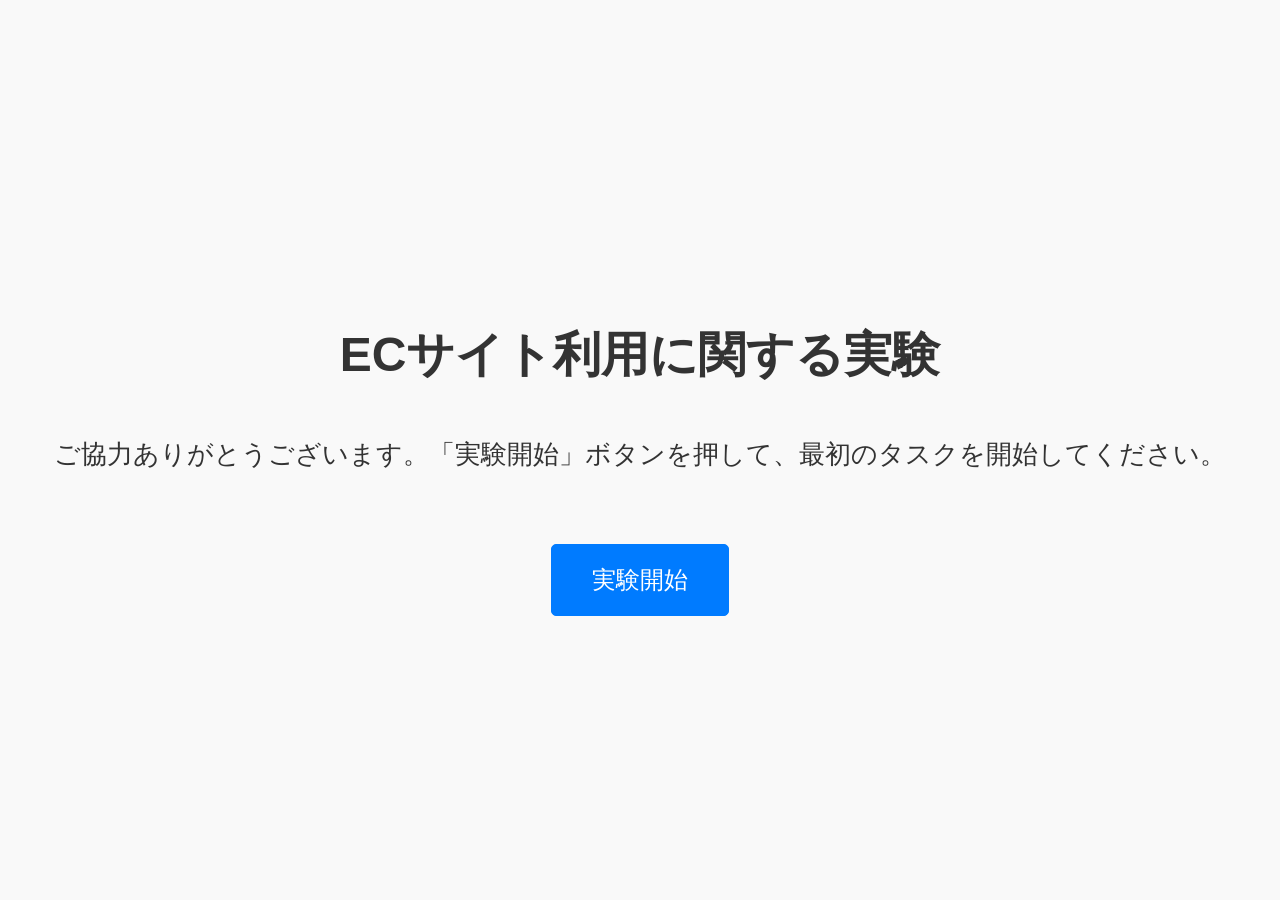
==== commit dc5846e7: "0529" ====
--- a/index.html
+++ b/index.html
@@ -18,6 +18,15 @@
             </div>
         </div>
 
+        <!-- UI確認フェーズの開始画面 -->
+        <div id="intro-viewing-start-screen" class="hidden">
+            <h2>読み込み画面の確認</h2>
+            <p>本実験では、様々な「読み込み画面」が表示されます。まずはどのような表示パターンがあるのかを確認してください。</p>
+            <div class="start-buttons">
+                <button id="start-intro-viewing-btn">表示確認を開始する</button>
+            </div>
+        </div>
+
         <!-- チュートリアル開始画面 -->
         <div id="tutorial-start-screen" class="hidden">
             <h2>チュートリアル</h2>
@@ -54,7 +63,7 @@
 
             <header>
                 <h1>ECサイト</h1>
-                <p id="header-task-description" style="margin: 0 auto; padding: 0 2rem; font-size: 1.1rem; color: #c9302c; font-weight: 600;"></p>
+                <p id="header-task-description" style="margin: 0 auto; padding: 0 2rem; font-size: 1.3rem; color: #c9302c; font-weight: 600;"></p>
                 <div class="header-right">
                     <div id="cart-container">
                         <span id="cart-count">0</span>
@@ -104,32 +113,33 @@
             <form id="task-survey-form">
                 <div class="form-group">
                     <label for="perceived-time">体感的な読み込み時間の長さ</label>
-                    <div class="vas-container">
+                    <div class="vas-container" id="vas-group">
                         <span>短い</span>
-                        <input type="range" id="perceived-time" name="perceived-time" min="0" max="100" step="1" value="50" required>
+                        <input type="range" id="perceived-time" name="perceived-time" min="0" max="100" step="1" value="50">
                         <span>長い</span>
                     </div>
                 </div>
-                <div class="form-group">
+                <div class="form-group" id="discomfort-group">
                     <label>今の待ち時間に対してどの程度「不快感」を感じましたか？</label>
                     <div class="likert-rating">
-                        <input type="radio" id="discomfort-5" name="discomfort" value="5" required><label for="discomfort-5">非常に不快</label>
+                        <input type="radio" id="discomfort-1" name="discomfort" value="1"><label for="discomfort-1">全く不快ではない</label>
+                        <input type="radio" id="discomfort-2" name="discomfort" value="2"><label for="discomfort-2">あまり不快ではない</label>
+                        <input type="radio" id="discomfort-3" name="discomfort" value="3"><label for="discomfort-3">どちらでもない</label>
                         <input type="radio" id="discomfort-4" name="discomfort" value="4"><label for="discomfort-4">不快</label>
-                        <input type="radio" id="discomfort-3" name="discomfort" value="3"><label for="discomfort-3">どちらでもない</label>
-                        <input type="radio" id="discomfort-2" name="discomfort" value="2"><label for="discomfort-2">あまり不快ではない</label>
-                        <input type="radio" id="discomfort-1" name="discomfort" value="1"><label for="discomfort-1">全く不快ではない</label>
-                    </div>
-                </div>
-                <div class="form-group">
+                        <input type="radio" id="discomfort-5" name="discomfort" value="5"><label for="discomfort-5">非常に不快</label>
+                    </div>
+                </div>
+                <div class="form-group" id="reliability-group">
                     <label>このシステムの「信頼性」をどの程度感じますか？</label>
                     <div class="likert-rating">
-                        <input type="radio" id="reliability-5" name="reliability" value="5" required><label for="reliability-5">非常に信頼できる</label>
+                        <input type="radio" id="reliability-5" name="reliability" value="5"><label for="reliability-5">非常に信頼できる</label>
                         <input type="radio" id="reliability-4" name="reliability" value="4"><label for="reliability-4">信頼できる</label>
                         <input type="radio" id="reliability-3" name="reliability" value="3"><label for="reliability-3">どちらでもない</label>
                         <input type="radio" id="reliability-2" name="reliability" value="2"><label for="reliability-2">あまり信頼できない</label>
                         <input type="radio" id="reliability-1" name="reliability" value="1"><label for="reliability-1">全く信頼できない</label>
                     </div>
                 </div>
+                <div id="survey-error-message" style="color: #c9302c; background-color: #f2dede; border: 1px solid #ebccd1; padding: 1rem; border-radius: 5px; margin-bottom: 1.5rem; display: none; text-align: left; font-size: 0.95rem;"></div>
                 <button type="submit" id="submit-survey-btn">アンケートを送信して次のタスクへ</button>
             </form>
         </div>
--- a/style.css
+++ b/style.css
@@ -14,7 +14,7 @@
 header {
     background-color: #fff;
     padding: 0 1rem;
-    height: 40px; /* 50pxから40pxにさらに縮小 */
+    height: 60px; /* 40pxから60pxに拡大 */
     display: flex;
     align-items: center;
     border-bottom: 1px solid #eee;
@@ -24,8 +24,18 @@
 }
 
 header h1 {
-    font-size: 1.1rem; /* さらに縮小 */
+    font-size: 1.5rem; /* 1.1remから拡大 */
     margin: 0;
+    white-space: nowrap; /* 改行を防ぐ */
+}
+
+#header-task-description {
+    margin: 0 0 0 2rem !important; /* 左側に余白を取り、他はリセット */
+    padding: 0;
+    font-size: 1.3rem;
+    color: #c9302c;
+    font-weight: 600;
+    flex-grow: 1; /* 残りのスペースを埋める（中央寄せや右寄せの調整用） */
 }
 
 /* --- メインレイアウトコンテナ --- */
@@ -40,9 +50,9 @@
     background-color: #fdfdfd;
     border-right: 1px solid #eee;
     padding: 1rem 0.6rem; /* 余白を確保 */
-    height: calc(100vh - 40px);
+    height: calc(100vh - 60px);
     position: sticky;
-    top: 40px;
+    top: 60px;
 }
 
 #category-nav a {
@@ -71,6 +81,12 @@
     box-shadow: 0 2px 5px rgba(0, 123, 255, 0.1);
 }
 
+.nav-separator {
+    height: 1px;
+    background-color: #eee;
+    margin: 0.6rem 0.8rem;
+}
+
 /* --- メインコンテンツエリア --- */
 main {
     flex-grow: 1;
@@ -86,14 +102,6 @@
     padding: 1rem; /* 0.5remから戻す */
     max-width: 100%;
     margin: 0;
-}
-
-#product-list h2 {
-    grid-column: 1 / -1;
-    margin-bottom: 0.8rem;
-    padding-bottom: 0.5rem;
-    font-size: 1.3rem;
-    border-bottom: 1px solid #eee;
 }
 
 /* 商品カード */
@@ -178,6 +186,14 @@
     background-color: #0056b3;
 }
 
+.add-to-cart-btn.added {
+    background-color: #28a745;
+}
+
+.add-to-cart-btn.added:hover {
+    background-color: #218838;
+}
+
 /* ローディングオーバーレイ */
 .loading-overlay {
     position: fixed;
@@ -227,41 +243,6 @@
     /* 加速的な動きを表現するtransition */
     transition: width 0s cubic-bezier(0.5, 0, 0.75, 0);
 }
-
-/* バウンシング・ドットローダー */
-.bouncing-dots {
-    display: flex;
-    justify-content: center;
-    align-items: center;
-    height: 80px; /* Adjust as needed */
-}
-
-.bouncing-dots div {
-    width: 12px;
-    height: 12px;
-    margin: 0 5px;
-    background-color: #6c757d;
-    border-radius: 50%;
-    animation: bounce 1.4s infinite ease-in-out both;
-}
-
-.bouncing-dots div:nth-child(1) {
-    animation-delay: -0.32s;
-}
-
-.bouncing-dots div:nth-child(2) {
-    animation-delay: -0.16s;
-}
-
-@keyframes bounce {
-    0%, 80%, 100% {
-        transform: translateY(0);
-    }
-    40% {
-        transform: translateY(-20px);
-    }
-}
-
 
 /* トースト通知 */
 #toast-notification {
@@ -365,7 +346,7 @@
 }
 
 /* 開始・タスク・終了画面共通スタイル */
-#start-screen, #task-screen, #experiment-complete-screen, #tutorial-start-screen, #tutorial-complete-screen, #tutorial-task-complete-screen {
+#start-screen, #intro-viewing-start-screen, #task-screen, #experiment-complete-screen, #tutorial-start-screen, #tutorial-complete-screen, #tutorial-task-complete-screen {
     display: flex;
     flex-direction: column;
     align-items: center;
@@ -375,17 +356,17 @@
     padding: 3rem; /* paddingを少し大きく */
 }
 
-#start-screen h2, #task-screen h2, #tutorial-start-screen h2, #tutorial-complete-screen h2, #tutorial-task-complete-screen h2 {
-    font-size: 2.5rem; /* H2のフォントサイズを大きく */
+#start-screen h2, #intro-viewing-start-screen h2, #task-screen h2, #tutorial-start-screen h2, #tutorial-complete-screen h2, #tutorial-task-complete-screen h2 {
+    font-size: 3rem; /* 2.5remから拡大 */
     margin-bottom: 1.5rem;
 }
 
-#start-screen p, #task-screen p, #tutorial-start-screen p, #tutorial-complete-screen p, #tutorial-task-complete-screen p {
-    font-size: 1.3rem; /* Pタグのフォントサイズを大きく */
+#start-screen p, #intro-viewing-start-screen p, #task-screen p, #tutorial-start-screen p, #tutorial-complete-screen p, #tutorial-task-complete-screen p {
+    font-size: 1.6rem; /* 1.3remから拡大 */
     margin-bottom: 2rem;
 }
 
-#start-screen button, #task-screen button, #next-task-btn, #tutorial-start-screen button, #tutorial-complete-screen button, #tutorial-task-complete-screen button {
+#start-screen button, #intro-viewing-start-screen button, #task-screen button, #next-task-btn, #tutorial-start-screen button, #tutorial-complete-screen button, #tutorial-task-complete-screen button {
     font-size: 1.5rem; /* ボタンのフォントサイズを大きく */
     padding: 1.2rem 2.5rem; /* ボタンのパディングを大きく */
     margin-top: 2.5rem;
@@ -510,11 +491,6 @@
 /* カラープログレスバー */
 .progress-bar.color {
     background: linear-gradient(90deg, #007bff, #66b2ff);
-}
-
-/* カラーバウンシングドット */
-.bouncing-dots.color div {
-    background-color: #007bff;
 }
 
 /* カラースケルトン */
@@ -712,7 +688,6 @@
 #cart-container {
     position: relative;
     margin-right: 1.5rem; /* ボタンとの間に余白を追加 */
-    transform: translateY(17px); /* 20pxから3px上に調整 */
 }
 
 #cart-icon {
